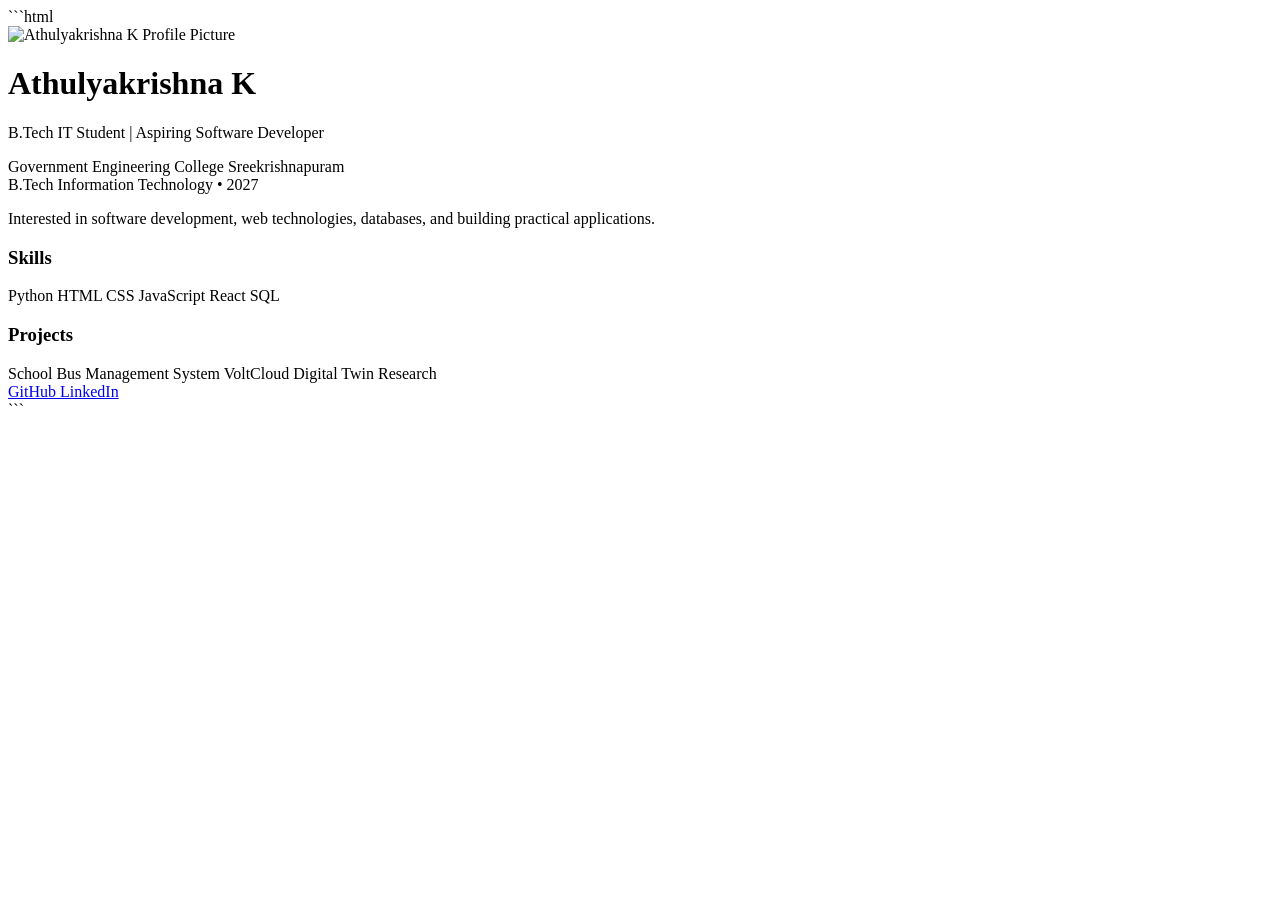
==== fundamental-css/index.html @ 5b373a1d "Add initial HTML structure for profile page" ====
```html
<!DOCTYPE html>
<html lang="en">

<head>
    <meta charset="UTF-8">
    <meta name="viewport" content="width=device-width, initial-scale=1.0">

    <title>Athulyakrishna K | Profile</title>

    <link rel="stylesheet" href="style.css">
</head>

<body>

    <div class="card">

        <img 
            src="https://via.placeholder.com/150"
            alt="Athulyakrishna K Profile Picture"
        >

        <h1>Athulyakrishna K</h1>

        <p class="role">
            B.Tech IT Student | Aspiring Software Developer
        </p>

        <p class="college">
            Government Engineering College Sreekrishnapuram
            <br>
            B.Tech Information Technology • 2027
        </p>

        <p>
            Interested in software development, web technologies,
            databases, and building practical applications.
        </p>

        <h3>Skills</h3>

        <div class="skills">
            <span>Python</span>
            <span>HTML</span>
            <span>CSS</span>
            <span>JavaScript</span>
            <span>React</span>
            <span>SQL</span>
        </div>

        <h3>Projects</h3>

        <div class="projects">
            <span>School Bus Management System</span>
            <span>VoltCloud</span>
            <span>Digital Twin Research</span>
        </div>

        <div class="buttons">
            <a href="https://github.com/Athulyakrishna-k1312" target="_blank">
                GitHub
            </a>

            <a href="www.linkedin.com/in/athulyakrishna-k-a176462a6" target="_blank">
                LinkedIn
            </a>
        </div>

    </div>

</body>

</html>
```
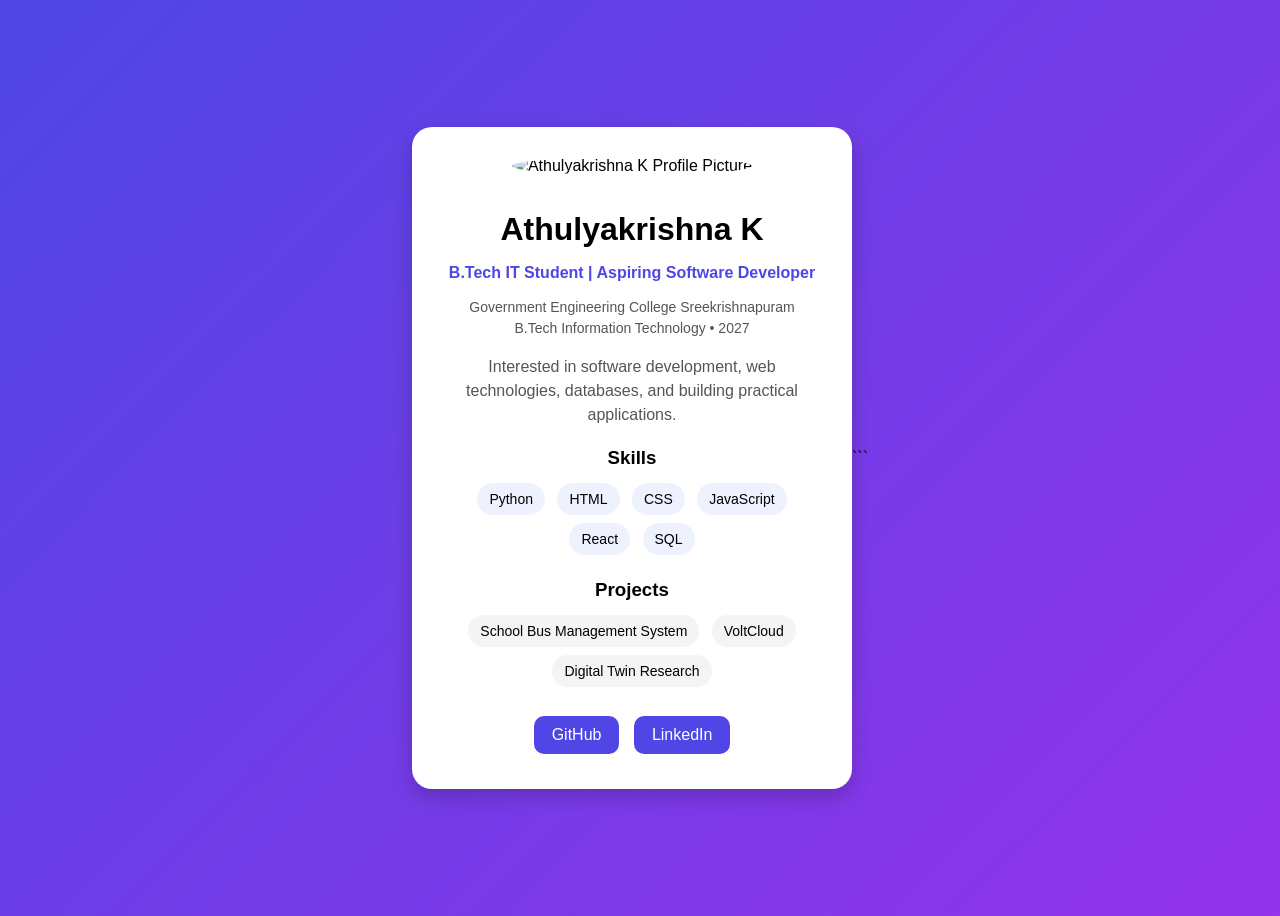
==== commit da68727f: "Remove code block formatting from index.html" ====
--- a/fundamental-css/index.html
+++ b/fundamental-css/index.html
@@ -1,4 +1,3 @@
-```html
 <!DOCTYPE html>
 <html lang="en">
 
--- a/fundamental-css/style.css
+++ b/fundamental-css/style.css
@@ -0,0 +1,119 @@
+```css
+* {
+    margin: 0;
+    padding: 0;
+    box-sizing: border-box;
+}
+
+body {
+    font-family: Arial, sans-serif;
+    background: linear-gradient(135deg, #4f46e5, #9333ea);
+
+    display: flex;
+    justify-content: center;
+    align-items: center;
+
+    min-height: 100vh;
+}
+
+.card {
+    background: white;
+    width: 380px;
+
+    padding: 30px;
+
+    border-radius: 20px;
+
+    text-align: center;
+
+    box-shadow: 0 8px 20px rgba(0, 0, 0, 0.2);
+}
+
+.card img {
+    width: 120px;
+    height: 120px;
+
+    border-radius: 50%;
+
+    object-fit: cover;
+
+    margin-bottom: 15px;
+}
+
+.card h1 {
+    margin-bottom: 8px;
+}
+
+.role {
+    color: #4f46e5;
+    font-weight: bold;
+    margin-bottom: 15px;
+}
+
+.college {
+    color: #555;
+    font-size: 14px;
+    line-height: 1.5;
+    margin-bottom: 15px;
+}
+
+.card > p:not(.role):not(.college) {
+    color: #555;
+    line-height: 1.5;
+}
+
+.card h3 {
+    margin-top: 20px;
+    margin-bottom: 10px;
+}
+
+.skills,
+.projects {
+    margin-bottom: 15px;
+}
+
+.skills span,
+.projects span {
+    display: inline-block;
+
+    background: #eef2ff;
+
+    padding: 8px 12px;
+
+    margin: 4px;
+
+    border-radius: 20px;
+
+    font-size: 14px;
+}
+
+.projects span {
+    background: #f3f4f6;
+}
+
+.buttons {
+    margin-top: 20px;
+}
+
+.buttons a {
+    display: inline-block;
+
+    background: #4f46e5;
+
+    color: white;
+
+    text-decoration: none;
+
+    padding: 10px 18px;
+
+    margin: 5px;
+
+    border-radius: 10px;
+
+    transition: 0.2s;
+}
+
+.buttons a:hover {
+    opacity: 0.85;
+}
+```
